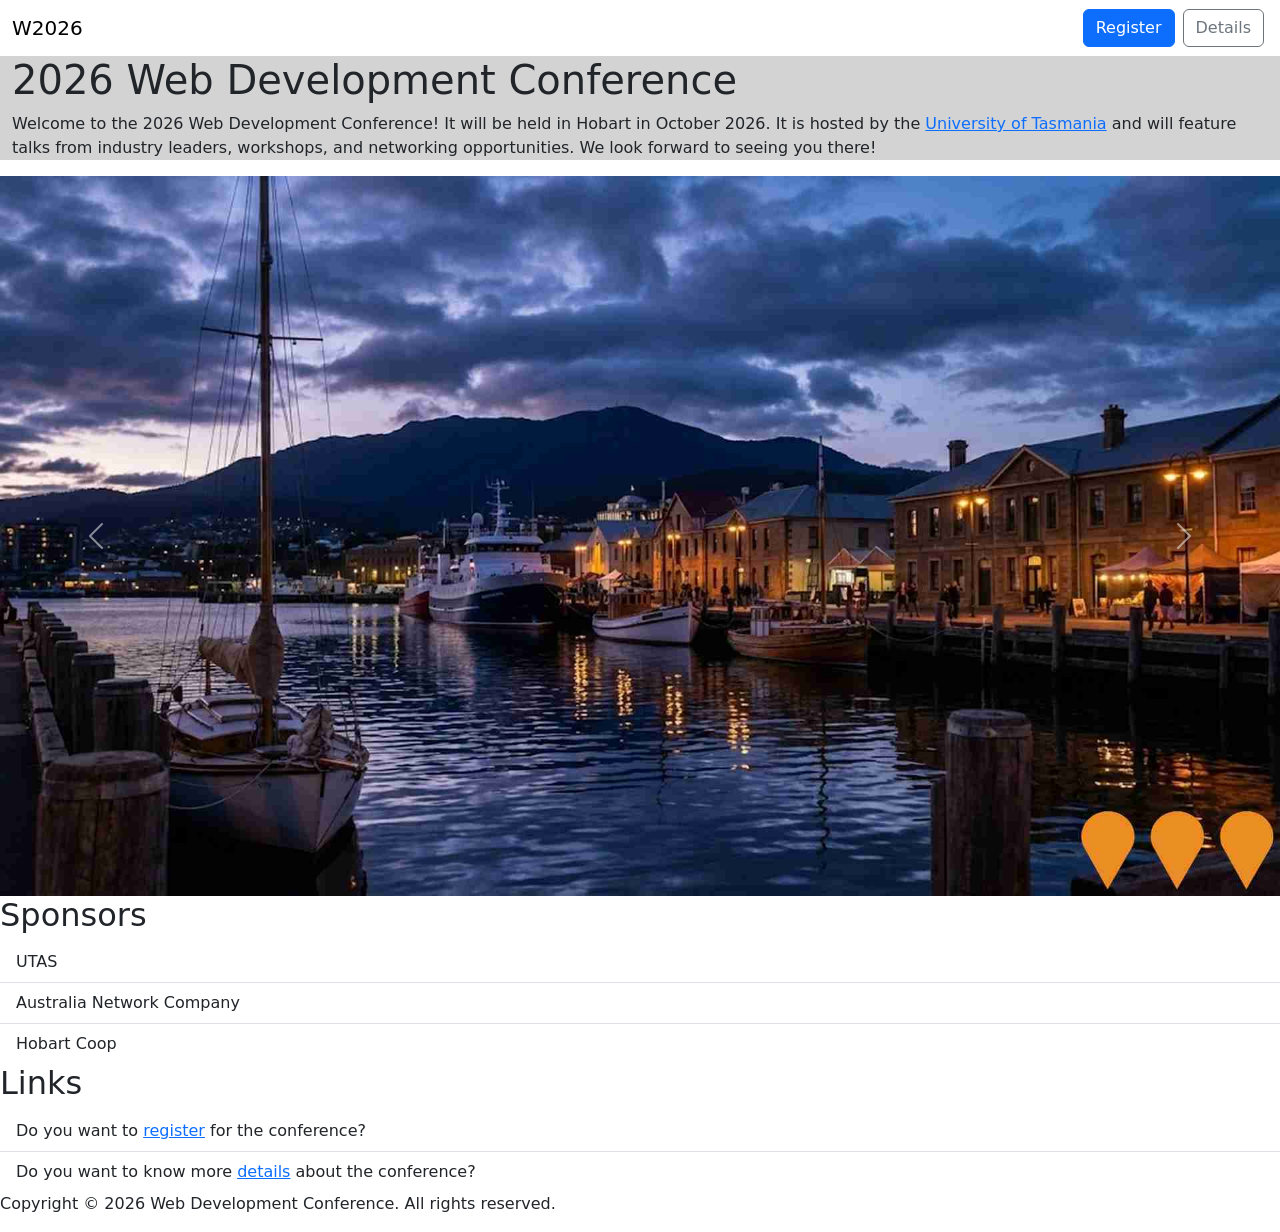
==== index.html @ ce0d3d60 "tutorial 1 completed" ====
<!DOCTYPE html>
<html lang="en">
<head>
    <meta charset="UTF-8">
    <title>KIT502 Tutorial 1</title>
    <link href="https://cdn.jsdelivr.net/npm/bootstrap@5.3.8/dist/css/bootstrap.min.css" rel="stylesheet" integrity="sha384-sRIl4kxILFvY47J16cr9ZwB07vP4J8+LH7qKQnuqkuIAvNWLzeN8tE5YBujZqJLB" crossorigin="anonymous">
    <link rel="stylesheet" href="style.css">
</head>
<body>
    <nav class="navbar">
        <div class="container-fluid">
            <a class="navbar-brand" href="index.html">W2026</a>

            <ul class="navbar-nav flex-row">
                <li class="nav-item mx-1">
                    <a class="btn btn-primary" href="register.html" role="button">Register</a>
                </li>
                <li class="nav-item mx-1">
                    <a class="btn btn-outline-secondary" href="details.html" role="button">Details</a>
                </li>
            </ul>
        </div>
    </nav>

    <section class="container-fluid" id="brief_info_block">
        <div class="brief_info">
            <h1>2026 Web Development Conference</h1>
            <p>
                Welcome to the 2026 Web Development Conference! It will be held in Hobart in October 2026.
                It is hosted by the <a href="https://www.utas.edu.au/">University of Tasmania</a> and will feature talks from industry leaders, 
                workshops, and networking opportunities. We look forward to seeing you there!
            </p>
        </div>
    </section>

    <div id="carouselExample" class="carousel slide">
    <div class="carousel-inner">
        <div class="carousel-item active">
        <img src="pr_903.jpg" class="d-block w-100" alt="harbour_sunset">
        </div>
        <div class="carousel-item">
        <img src="136474-56-header.jpg" class="d-block w-100" alt="harbour_evening">
        </div>
    </div>
    <button class="carousel-control-prev" type="button" data-bs-target="#carouselExample" data-bs-slide="prev">
        <span class="carousel-control-prev-icon" aria-hidden="true"></span>
        <span class="visually-hidden">Previous</span>
    </button>
    <button class="carousel-control-next" type="button" data-bs-target="#carouselExample" data-bs-slide="next">
        <span class="carousel-control-next-icon" aria-hidden="true"></span>
        <span class="visually-hidden">Next</span>
    </button>
    </div>


    <h2>Sponsors</h2>
    <ul class="list-group list-group-flush">
        <li class="list-group-item">UTAS</li>
        <li class="list-group-item">Australia Network Company</li>
        <li class="list-group-item">Hobart Coop</li>
    </ul>

    <h2>Links</h2> 
    <ul class="list-group list-group-flush">
        <li class="list-group-item">Do you want to <a href="register.html">register</a> for the conference?</li>
        <li class="list-group-item">Do you want to know more <a href="details.html">details</a> about the conference?</li>
    </ul>

    <section id="footer">
        <p>Copyright &copy; 2026 Web Development Conference. All rights reserved.</p>
    </section>
    
    <script src="https://cdn.jsdelivr.net/npm/bootstrap@5.3.8/dist/js/bootstrap.bundle.min.js" integrity="sha384-FKyoEForCGlyvwx9Hj09JcYn3nv7wiPVlz7YYwJrWVcXK/BmnVDxM+D2scQbITxI" crossorigin="anonymous"></script>
 
</html>
---- style.css ----
.box {
    width: 25%;
    height: 30%;
    border: 2px solid black;
    background-color: lightblue;

    padding: 10px;
    margin: 10px;
}

/* section {
    width: 200px;
    height: 200px;
    background-color: darkgray;
} */

#brief_info_block {
    background-color: lightgray;
}

footer {
    background-color: lightgray;
    text-align: center;
    padding: 10px;
}
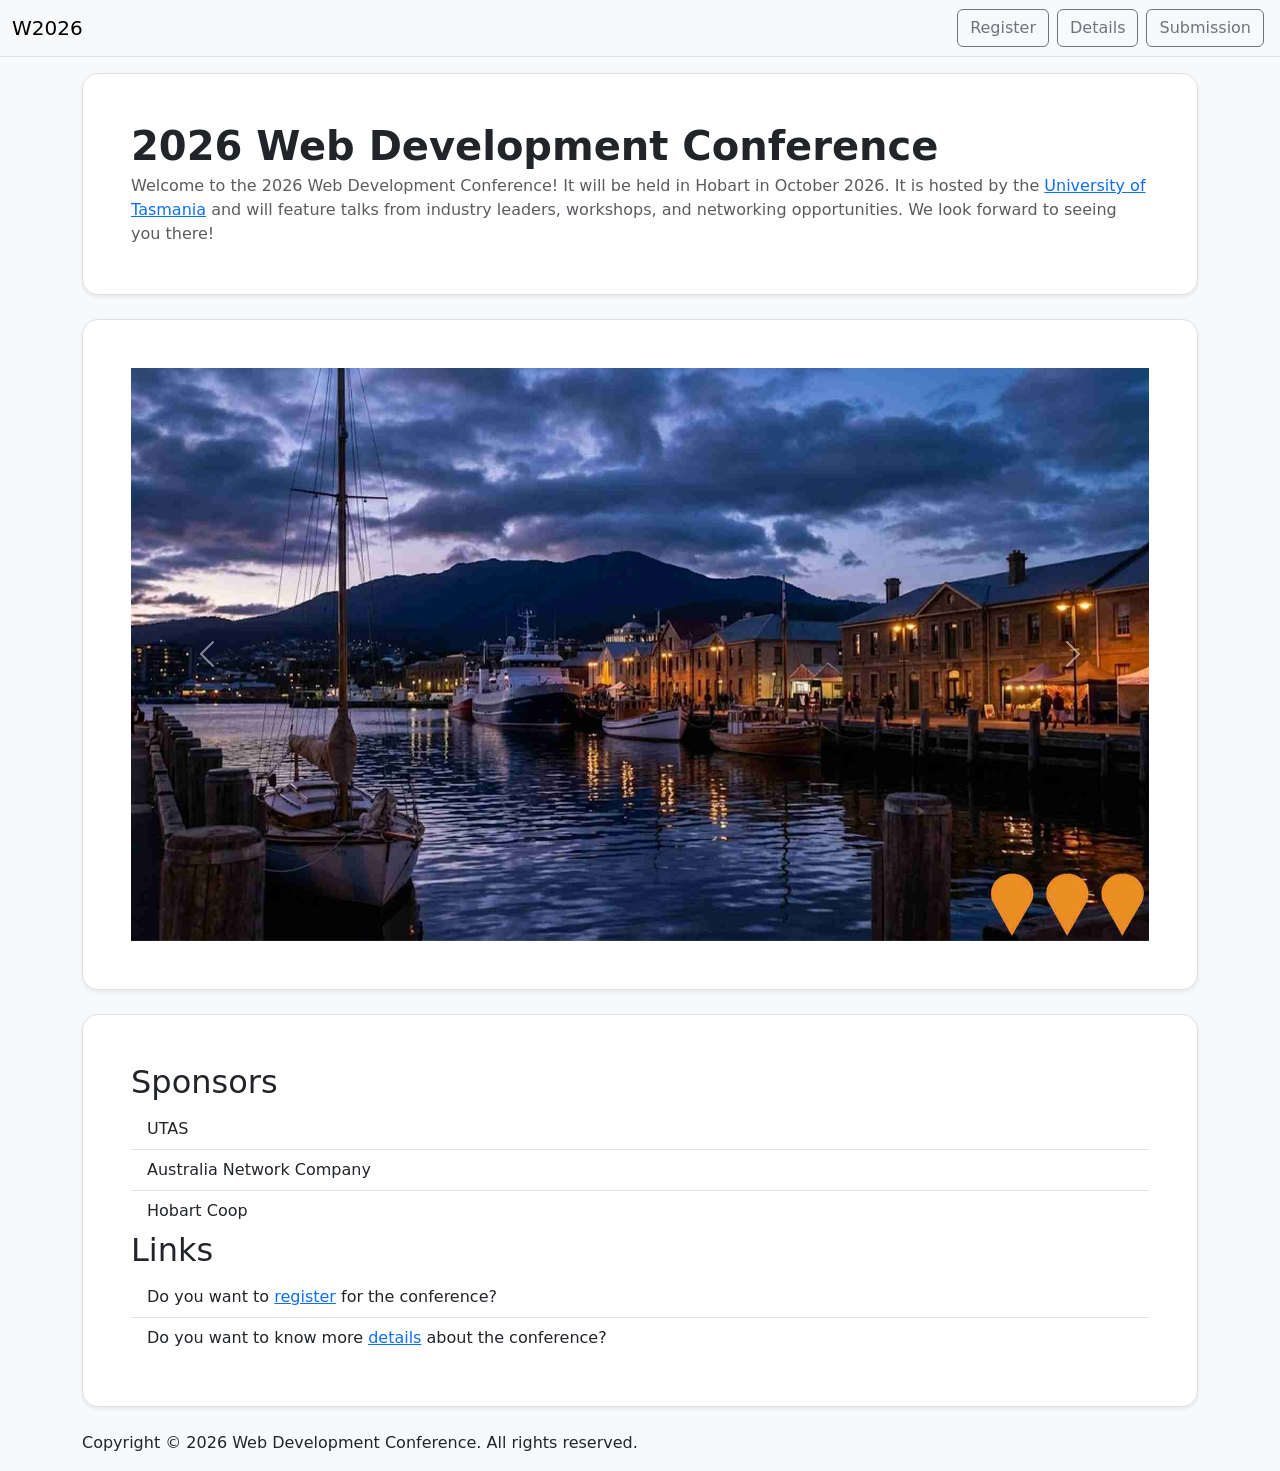
==== commit 7d787d57: "style unified" ====
--- a/index.html
+++ b/index.html
@@ -6,70 +6,79 @@
     <link href="https://cdn.jsdelivr.net/npm/bootstrap@5.3.8/dist/css/bootstrap.min.css" rel="stylesheet" integrity="sha384-sRIl4kxILFvY47J16cr9ZwB07vP4J8+LH7qKQnuqkuIAvNWLzeN8tE5YBujZqJLB" crossorigin="anonymous">
     <link rel="stylesheet" href="style.css">
 </head>
-<body>
-    <nav class="navbar">
+<body class="bg-light">
+    <nav class="navbar border-bottom">
         <div class="container-fluid">
             <a class="navbar-brand" href="index.html">W2026</a>
 
             <ul class="navbar-nav flex-row">
                 <li class="nav-item mx-1">
-                    <a class="btn btn-primary" href="register.html" role="button">Register</a>
+                    <a class="btn btn-outline-secondary" href="register.html" role="button">Register</a>
                 </li>
                 <li class="nav-item mx-1">
                     <a class="btn btn-outline-secondary" href="details.html" role="button">Details</a>
+                </li>
+                  <li class="nav-item mx-1">
+                    <a class="btn btn-outline-secondary" href="manage_submission.html" role="button">Submission</a>
                 </li>
             </ul>
         </div>
     </nav>
 
-    <section class="container-fluid" id="brief_info_block">
-        <div class="brief_info">
-            <h1>2026 Web Development Conference</h1>
-            <p>
-                Welcome to the 2026 Web Development Conference! It will be held in Hobart in October 2026.
+    <main class="container my-3 content_wrapper">
+    <!-- Page header -->
+    <div class="p-4 p-md-5 bg-white border rounded-4 shadow-sm mb-4">
+        <h1 class="fw-bold text-forest mb-1">2026 Web Development Conference</h1>
+        <p class="text-muted mb-0">
+        Welcome to the 2026 Web Development Conference! It will be held in Hobart in October 2026.
                 It is hosted by the <a href="https://www.utas.edu.au/">University of Tasmania</a> and will feature talks from industry leaders, 
                 workshops, and networking opportunities. We look forward to seeing you there!
-            </p>
-        </div>
-    </section>
+        </p>
+    </div>
 
-    <div id="carouselExample" class="carousel slide">
-    <div class="carousel-inner">
-        <div class="carousel-item active">
-        <img src="pr_903.jpg" class="d-block w-100" alt="harbour_sunset">
-        </div>
-        <div class="carousel-item">
-        <img src="136474-56-header.jpg" class="d-block w-100" alt="harbour_evening">
+    <div class="p-4 p-md-5 bg-white border rounded-4 shadow-sm mb-4">
+        <div id="carouselExample" class="carousel slide">
+            <div class="carousel-inner">
+                <div class="carousel-item active">
+                <img src="pr_903.jpg" class="d-block w-100" alt="harbour_sunset">
+                </div>
+                <div class="carousel-item">
+                <img src="136474-56-header.jpg" class="d-block w-100" alt="harbour_evening">
+                </div>
+            </div>
+            <button class="carousel-control-prev" type="button" data-bs-target="#carouselExample" data-bs-slide="prev">
+                <span class="carousel-control-prev-icon" aria-hidden="true"></span>
+                <span class="visually-hidden">Previous</span>
+            </button>
+            <button class="carousel-control-next" type="button" data-bs-target="#carouselExample" data-bs-slide="next">
+                <span class="carousel-control-next-icon" aria-hidden="true"></span>
+                <span class="visually-hidden">Next</span>
+            </button>
         </div>
     </div>
-    <button class="carousel-control-prev" type="button" data-bs-target="#carouselExample" data-bs-slide="prev">
-        <span class="carousel-control-prev-icon" aria-hidden="true"></span>
-        <span class="visually-hidden">Previous</span>
-    </button>
-    <button class="carousel-control-next" type="button" data-bs-target="#carouselExample" data-bs-slide="next">
-        <span class="carousel-control-next-icon" aria-hidden="true"></span>
-        <span class="visually-hidden">Next</span>
-    </button>
+
+    <div class="p-4 p-md-5 bg-white border rounded-4 shadow-sm mb-4">
+        <h2>Sponsors</h2>
+        <ul class="list-group list-group-flush">
+            <li class="list-group-item">UTAS</li>
+            <li class="list-group-item">Australia Network Company</li>
+            <li class="list-group-item">Hobart Coop</li>
+        </ul>
+
+        <h2>Links</h2> 
+        <ul class="list-group list-group-flush">
+            <li class="list-group-item">Do you want to <a href="register.html">register</a> for the conference?</li>
+            <li class="list-group-item">Do you want to know more <a href="details.html">details</a> about the conference?</li>
+        </ul>
     </div>
 
 
-    <h2>Sponsors</h2>
-    <ul class="list-group list-group-flush">
-        <li class="list-group-item">UTAS</li>
-        <li class="list-group-item">Australia Network Company</li>
-        <li class="list-group-item">Hobart Coop</li>
-    </ul>
-
-    <h2>Links</h2> 
-    <ul class="list-group list-group-flush">
-        <li class="list-group-item">Do you want to <a href="register.html">register</a> for the conference?</li>
-        <li class="list-group-item">Do you want to know more <a href="details.html">details</a> about the conference?</li>
-    </ul>
 
     <section id="footer">
         <p>Copyright &copy; 2026 Web Development Conference. All rights reserved.</p>
     </section>
     
+    </main>
     <script src="https://cdn.jsdelivr.net/npm/bootstrap@5.3.8/dist/js/bootstrap.bundle.min.js" integrity="sha384-FKyoEForCGlyvwx9Hj09JcYn3nv7wiPVlz7YYwJrWVcXK/BmnVDxM+D2scQbITxI" crossorigin="anonymous"></script>
  
 </html>
--- a/style.css
+++ b/style.css
@@ -22,4 +22,22 @@
     background-color: lightgray;
     text-align: center;
     padding: 10px;
-}+}
+
+.input_error {
+    border: 2px solid red;
+}
+
+input {
+    border: 1px solid black;
+    border-radius: 8px;
+}
+
+#statusError, #termsError {
+    color: #dc3545;
+    font-size: 0.9em;
+}
+
+/* .content_wrapper {
+    max-width: 900px;
+} */
